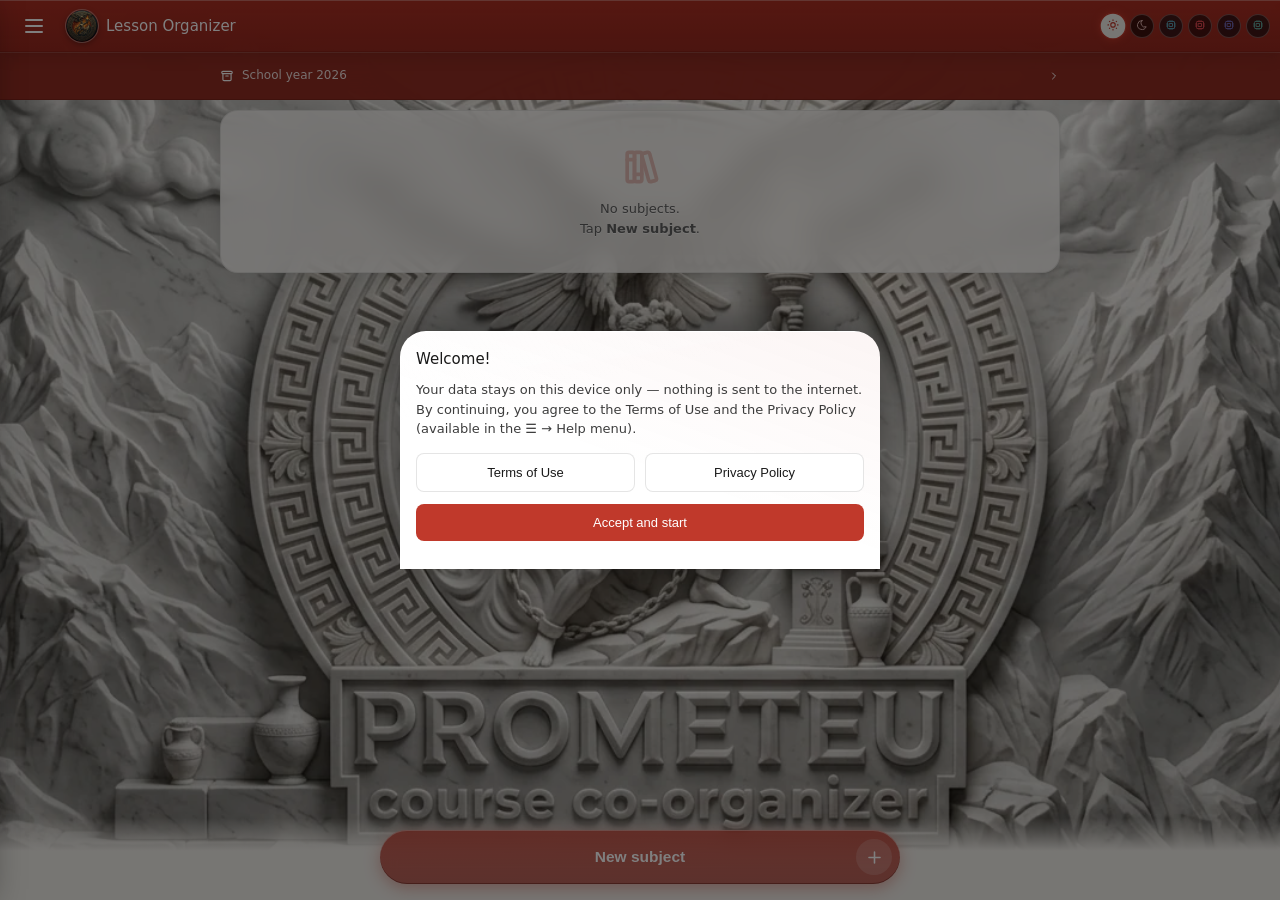
==== index.html @ 4757cccd "v3.14: ilustracoes do tutorial dentro do app (12 prints anotados, 4 idiomas)" ====
<!DOCTYPE html>
<html lang="pt-BR">
<head>
<meta charset="UTF-8">
<meta name="viewport" content="width=device-width, initial-scale=1.0, viewport-fit=cover, interactive-widget=resizes-content">
<meta http-equiv="Content-Security-Policy" content="default-src 'self'; script-src 'self' 'unsafe-inline' https://www.youtube.com; style-src 'self' 'unsafe-inline' https://fonts.googleapis.com; font-src https://fonts.gstatic.com; img-src 'self' data: blob: https://i.ytimg.com; media-src 'self' blob:; connect-src 'self' https://www.youtube.com; frame-src https://www.youtube.com https://www.youtube-nocookie.com; object-src 'none'; base-uri 'self'">
<title>Organizador de Aulas</title>
<link rel="manifest" href="manifest.json">
<meta name="theme-color" content="#050b13">
<meta name="mobile-web-app-capable" content="yes">
<meta name="apple-mobile-web-app-capable" content="yes">
<meta name="apple-mobile-web-app-status-bar-style" content="black-translucent">
<meta name="apple-mobile-web-app-title" content="Aulas">
<link rel="apple-touch-icon" href="icons/icon-192.png">
<link rel="icon" type="image/png" href="icons/favicon-64.png">
<link rel="preconnect" href="https://fonts.googleapis.com">
<link href="https://fonts.googleapis.com/css2?family=Orbitron:wght@600;700;900&family=Rajdhani:wght@500;600;700&family=Chakra+Petch:wght@600;700&family=IBM+Plex+Sans:wght@400;500;600&display=swap" rel="stylesheet">
<link rel="stylesheet" href="styles.css?v=33d9d2b7e8">
</head>
<body class="L">
<div id="root" class="L">
<div class="hud-frame" aria-hidden="true"><span class="tl"></span><span class="tr"></span><span class="bl"></span><span class="br"></span></div>

<!-- Filtro de ONDULAÇÃO do vidro (só no tema Prometeu). É o que faz o fundo
     ENTORTAR atrás do bloco, como acontece atrás de vidro de verdade: sem
     isso o bloco fica só embaçado, e embaçado sozinho parece plástico.
     O <svg> tem 0x0 — não ocupa espaço nenhum na tela, só empresta o filtro
     para o CSS (backdrop-filter:url(#lgWave)). É interno, não é recurso de
     rede: continua funcionando offline e não mexe na CSP. -->
<svg xmlns="http://www.w3.org/2000/svg" width="0" height="0" aria-hidden="true" focusable="false" style="position:absolute">
  <filter id="lgWave" x="-10%" y="-10%" width="120%" height="120%" color-interpolation-filters="sRGB">
    <feTurbulence type="fractalNoise" baseFrequency="0.006 0.011" numOctaves="1" seed="7" result="n"/>
    <feGaussianBlur in="n" stdDeviation="1.4" result="ns"/>
    <feDisplacementMap in="SourceGraphic" in2="ns" scale="14" xChannelSelector="R" yChannelSelector="G"/>
  </filter>
</svg>

<!-- Chapa de vidro do fundo: uma luz larga que atravessa a tela devagar, por
     BAIXO de tudo. Como os blocos são de vidro de verdade, quando ela passa
     por baixo eles acendem junto. Vem antes da poeira para a poeira ficar
     por cima dela. -->
<div id="glass-base" aria-hidden="true"></div>

<!-- Poeira luminosa subindo no fundo (só no tema Prometeu) — dá profundidade
     às telas sem custar nada: são 36 pontinhos animados só por CSS. -->
<div id="bg-particles" aria-hidden="true">
  <i style="left:3%;--pd:13s;--pl:-3s;--ps:2px"></i>
  <i style="left:7%;--pd:19s;--pl:-14s;--ps:3px"></i>
  <i style="left:11%;--pd:10s;--pl:-6s;--ps:2px"></i>
  <i style="left:15%;--pd:22s;--pl:-19s;--ps:4px"></i>
  <i style="left:19%;--pd:14s;--pl:-2s;--ps:2px"></i>
  <i style="left:23%;--pd:11s;--pl:-9s;--ps:3px"></i>
  <i style="left:27%;--pd:17s;--pl:-12s;--ps:2px"></i>
  <i style="left:31%;--pd:8s;--pl:-5s;--ps:3px"></i>
  <i style="left:35%;--pd:20s;--pl:-17s;--ps:2px"></i>
  <i style="left:39%;--pd:13s;--pl:-1s;--ps:4px"></i>
  <i style="left:43%;--pd:16s;--pl:-11s;--ps:2px"></i>
  <i style="left:47%;--pd:10s;--pl:-7s;--ps:3px"></i>
  <i style="left:51%;--pd:19s;--pl:-15s;--ps:2px"></i>
  <i style="left:55%;--pd:12s;--pl:-4s;--ps:3px"></i>
  <i style="left:59%;--pd:15s;--pl:-13s;--ps:2px"></i>
  <i style="left:63%;--pd:9s;--pl:-8s;--ps:2px"></i>
  <i style="left:67%;--pd:21s;--pl:-20s;--ps:3px"></i>
  <i style="left:71%;--pd:16s;--pl:-10s;--ps:2px"></i>
  <i style="left:75%;--pd:12s;--pl:-3s;--ps:3px"></i>
  <i style="left:79%;--pd:18s;--pl:-14s;--ps:2px"></i>
  <i style="left:83%;--pd:9s;--pl:-6s;--ps:4px"></i>
  <i style="left:87%;--pd:21s;--pl:-19s;--ps:2px"></i>
  <i style="left:91%;--pd:14s;--pl:-2s;--ps:3px"></i>
  <i style="left:95%;--pd:11s;--pl:-9s;--ps:2px"></i>
  <i style="left:5%;--pd:17s;--pl:-12s;--ps:2px"></i>
  <i style="left:13%;--pd:8s;--pl:-5s;--ps:3px"></i>
  <i style="left:21%;--pd:20s;--pl:-17s;--ps:2px"></i>
  <i style="left:29%;--pd:13s;--pl:-1s;--ps:3px"></i>
  <i style="left:37%;--pd:16s;--pl:-11s;--ps:2px"></i>
  <i style="left:45%;--pd:10s;--pl:-7s;--ps:2px"></i>
  <i style="left:53%;--pd:19s;--pl:-15s;--ps:3px"></i>
  <i style="left:61%;--pd:12s;--pl:-4s;--ps:2px"></i>
  <i style="left:69%;--pd:15s;--pl:-13s;--ps:3px"></i>
  <i style="left:77%;--pd:9s;--pl:-8s;--ps:2px"></i>
  <i style="left:85%;--pd:22s;--pl:-20s;--ps:3px"></i>
  <i style="left:93%;--pd:16s;--pl:-10s;--ps:2px"></i>
</div>

<!-- Faixa de "Desfazer exclusão": o JS a encaixa dentro do .hdr-fix da tela
     ativa. Some sozinha em 10 s — o que foi apagado continua guardado na
     lixeira do topo, então sumir o aviso não perde nada. -->
<div id="undo-bar" class="undo-bar" role="status" hidden></div>

<!-- faixa fixa "escolha o destino" da transferência de aulas; conteúdo vem de refreshTransfBar() -->
<div class="sel-bar transf-bar" id="transf-bar" hidden></div>

<!-- Janela da lixeira (últimas 10 exclusões da sessão) -->
<div class="modal-wrap" id="lixmodal" style="z-index:205" onclick="if(event.target===this)fecharLixeira()">
  <div class="modal-box">
    <div class="modal-title" id="lix-title">Lixeira — recuperar o que foi apagado</div>
    <div class="lix-sub" id="lix-sub"></div>
    <div class="lix-list" id="lix-list"></div>
    <button class="btn-sec" onclick="fecharLixeira()">Fechar</button>
  </div>
</div>

<div class="screen active" id="s-main">
  <!-- .hdr-fix = o cabeçalho inteiro grudado no topo (título + barras).
       A lista rola por baixo dele. A faixa "Desfazer" entra aqui por JS. -->
  <div class="hdr-fix">
    <div class="topbar">
      <button class="tbk" id="menuBtn" onclick="openMenu()" aria-label="Abrir menu"><i class="ti ti-menu-2" aria-hidden="true"></i></button>
      <!-- logo-medalhão (decorativa): troca sozinha por CSS conforme o tema -->
      <span class="app-logo" aria-hidden="true"></span>
      <span class="ttl">Organizador de Aulas</span>
      <button class="tbk undo-btn" onclick="desfazerAcao()" aria-label="Desfazer a última alteração" hidden><i class="ti ti-undo" aria-hidden="true"></i></button><button class="tbk lix-btn" onclick="abrirLixeira()" aria-label="Lixeira" hidden><i class="ti ti-trash" aria-hidden="true"></i><span class="lix-n"></span></button>
      <div class="theme-group" role="group" aria-label="Tema"></div>
    </div>
    <div class="proj-bar" onclick="openProjetos()" role="button" aria-label="Gerenciar projetos">
      <i class="ti ti-archive" style="font-size:14px" aria-hidden="true"></i>
      <div class="dbe-txt" id="proj-bar-lbl"></div>
      <i class="ti ti-chevron-down" style="font-size:12px;transform:rotate(-90deg)" aria-hidden="true"></i>
    </div>
  </div>
  <div class="content" id="list-discs"></div>
  <div class="fab-wrap"><div class="fab-row" id="fab-colar-mat-row" hidden><button class="fab fab-sec" id="fab-colar-mat" onclick="colarMateria()"><i class="ti ti-clipboard" aria-hidden="true"></i> <span id="fab-colar-mat-lbl">Colar matéria</span></button><button class="fab fab-sec fab-x" onclick="descartarCopia('materia')" aria-label="Apagar cópia em espera" title="Apagar cópia em espera"><i class="ti ti-x" aria-hidden="true"></i></button></div><button class="fab" onclick="openAddDisc()"><i class="ti ti-plus" aria-hidden="true"></i> Nova matéria</button></div>
</div>

<div class="screen" id="s-series">
  <div class="hdr-fix">
    <div class="topbar">
      <button class="tbk" onclick="goBack('s-main')" aria-label="Voltar"><i class="ti ti-arrow-left" aria-hidden="true"></i></button>
      <span class="ttl" id="mat-ttl"></span>
      <button class="tbk undo-btn" onclick="desfazerAcao()" aria-label="Desfazer a última alteração" hidden><i class="ti ti-undo" aria-hidden="true"></i></button><button class="tbk lix-btn" onclick="abrirLixeira()" aria-label="Lixeira" hidden><i class="ti ti-trash" aria-hidden="true"></i><span class="lix-n"></span></button>
      <div class="theme-group" role="group" aria-label="Tema"></div>
    </div>
    <nav class="crumbs" id="bc-series" aria-label="Trilha de navegação"></nav>
  </div>
  <div class="content" id="list-series"></div>
  <div class="fab-wrap"><div class="fab-row" id="fab-colar-row" hidden><button class="fab fab-sec" id="fab-colar" onclick="colarSerie()"><i class="ti ti-clipboard" aria-hidden="true"></i> <span id="fab-colar-lbl">Colar série</span></button><button class="fab fab-sec fab-x" onclick="descartarCopia('serie')" aria-label="Apagar cópia em espera" title="Apagar cópia em espera"><i class="ti ti-x" aria-hidden="true"></i></button></div><button class="fab" onclick="openAddSerie()"><i class="ti ti-plus" aria-hidden="true"></i> Nova série/ano</button></div>
</div>

<div class="screen" id="s-disc">
  <div class="hdr-fix">
    <div class="topbar">
      <button class="tbk" onclick="goBack('s-series')" aria-label="Voltar"><i class="ti ti-arrow-left" aria-hidden="true"></i></button>
      <span class="ttl" id="disc-ttl"></span>
      <button class="tbk undo-btn" onclick="desfazerAcao()" aria-label="Desfazer a última alteração" hidden><i class="ti ti-undo" aria-hidden="true"></i></button><button class="tbk lix-btn" onclick="abrirLixeira()" aria-label="Lixeira" hidden><i class="ti ti-trash" aria-hidden="true"></i><span class="lix-n"></span></button>
      <div class="theme-group" role="group" aria-label="Tema"></div>
      <button class="tbtn" onclick="editCurDisc()"><i class="ti ti-edit" aria-hidden="true"></i></button>
    </div>
    <nav class="crumbs" id="bc-disc" aria-label="Trilha de navegação"></nav>
    <div class="disc-bar-edit" onclick="editCurDisc()">
      <div class="dbe-txt" id="disc-cap-lbl"></div>
      <i class="ti ti-pencil" style="font-size:14px" aria-hidden="true"></i>
    </div>
  </div>
  <div class="content" id="list-aulas"></div>
  <!-- barra da transferência seletiva (pressão de 2 s numa aula); o conteúdo vem de refreshSelBar() -->
  <div class="sel-bar" id="sel-bar" hidden></div>
  <div class="fab-wrap"><div class="fab-row" id="fab-colar-aula-row" hidden><button class="fab fab-sec" id="fab-colar-aula" onclick="colarAula()"><i class="ti ti-clipboard" aria-hidden="true"></i> <span id="fab-colar-aula-lbl">Colar aula</span></button><button class="fab fab-sec fab-x" onclick="descartarCopia('aula')" aria-label="Apagar cópia em espera" title="Apagar cópia em espera"><i class="ti ti-x" aria-hidden="true"></i></button></div><button class="fab" onclick="openAddAula()"><i class="ti ti-plus" aria-hidden="true"></i> Nova aula</button></div>
</div>

<div class="screen" id="s-aula">
  <div class="hdr-fix">
    <div class="topbar">
      <button class="tbk" onclick="goBack('s-disc')" aria-label="Voltar"><i class="ti ti-arrow-left" aria-hidden="true"></i></button>
      <span class="ttl" id="aula-num-ttl"></span>
      <button class="tbk undo-btn" onclick="desfazerAcao()" aria-label="Desfazer a última alteração" hidden><i class="ti ti-undo" aria-hidden="true"></i></button><button class="tbk lix-btn" onclick="abrirLixeira()" aria-label="Lixeira" hidden><i class="ti ti-trash" aria-hidden="true"></i><span class="lix-n"></span></button>
      <div class="theme-group" role="group" aria-label="Tema"></div>
      <button class="tbtn" onclick="editCurAula()"><i class="ti ti-edit" aria-hidden="true"></i></button>
    </div>
    <nav class="crumbs" id="bc-aula" aria-label="Trilha de navegação"></nav>
    <div class="subbar">
      <div class="sb-title" id="aula-titulo-lbl" onclick="editCurAula()"></div>
      <div class="sb-sub" id="aula-info-lbl"></div>
    </div>
  </div>
  <!-- a grade de CP fica FORA do cabeçalho grudado: é alta e comeria a tela -->
  <div class="chips-sec">
    <div class="chips-lbl">Capítulos (CP) — acesos têm conteúdo</div>
    <div class="chips-grid" id="chips-cp"></div>
  </div>
  <div class="content" id="list-caps"></div>
  <div class="fab-wrap"><button class="fab" onclick="openAddCap()"><i class="ti ti-plus" aria-hidden="true"></i> Novo capítulo</button></div>
</div>

<div class="screen" id="s-vid">
  <div class="hdr-fix">
    <div class="topbar">
      <button class="tbk" onclick="goBack('s-aula')" aria-label="Voltar"><i class="ti ti-arrow-left" aria-hidden="true"></i></button>
      <span class="ttl" id="vid-form-ttl">Novo vídeo</span>
      <button class="tbk undo-btn" onclick="desfazerAcao()" aria-label="Desfazer a última alteração" hidden><i class="ti ti-undo" aria-hidden="true"></i></button><button class="tbk lix-btn" onclick="abrirLixeira()" aria-label="Lixeira" hidden><i class="ti ti-trash" aria-hidden="true"></i><span class="lix-n"></span></button>
      <div class="theme-group" role="group" aria-label="Tema"></div>
    </div>
    <nav class="crumbs" id="bc-vid" aria-label="Trilha de navegação"></nav>
  </div>
  <div class="form-wrap">
    <div class="fcard"><label class="flbl">Nome do vídeo</label><input class="finput" id="vf-nome" placeholder="Ex: A Primeira Revolução Industrial"/></div>
    <div class="fcard esc-1">
      <div class="link-dur-row">
        <div class="ld-link"><label class="flbl">Link do vídeo (YouTube)</label><input class="finput" id="vf-link" placeholder="https://youtube.com/watch?v=..." oninput="onVidLink()"/></div>
        <div class="ld-dur"><label class="flbl">Duração</label><input class="finput" id="vf-dur" placeholder="MM:SS" title="MM:SS ou H:MM:SS"/></div>
      </div>
      <div class="fhint" id="vf-hint"></div>
      <button class="add-mat" style="margin-top:8px" onclick="ytSearchForm()"><i class="ti ti-search" aria-hidden="true"></i> Buscar este vídeo no YouTube (pelo nome)</button>
    </div>
    <div class="spin-row" id="vf-spin" style="display:none"><div class="spinner"></div><span>Buscando título e duração no YouTube…</span></div>
    <div class="fdur" id="vf-dur-info"></div>
    <div class="mat-sec esc-2">
      <button class="tree-toggle" id="tt-resumo" onclick="toggleResumo()" aria-expanded="false" type="button">
        <i class="ti ti-chevron-down chev" aria-hidden="true"></i>
        <span id="resumo-count">Resumo do vídeo</span>
      </button>
      <div class="tree-wrap" id="tw-resumo"><div class="tree-inner"><div class="mat-inner">
        <label class="flbl pg-lbl"><span class="pg-count" id="vf-pg">0/9000 caracteres</span></label>
        <textarea class="finput" id="vf-resumo" maxlength="9000" placeholder="Escreva ou cole aqui o resumo da aula (limite ≈ 3 páginas)" oninput="updPg()"></textarea>
        <div class="fhint">Limite de ~3 páginas (9.000 caracteres). Exporte abaixo em Word ou PDF.</div>
        <div class="btn-row" style="margin-top:8px">
          <button class="btn-sec" onclick="expWord()"><i class="ti ti-file-text" aria-hidden="true"></i> Word (.doc)</button>
          <button class="btn-sec" onclick="expPDF()"><i class="ti ti-download" aria-hidden="true"></i> PDF</button>
        </div>
      </div></div></div>
    </div>
    <div class="mat-sec esc-3">
      <button class="tree-toggle" id="tt-mats" onclick="toggleMats()" aria-expanded="false" type="button">
        <i class="ti ti-chevron-down chev" aria-hidden="true"></i>
        <span id="mats-count">Material didático e documentos</span>
      </button>
      <div class="tree-wrap" id="tw-mats"><div class="tree-inner"><div class="mat-inner">
        <label class="flbl">Livros e links citados no vídeo</label>
        <div id="vf-mats"></div>
        <button class="add-mat" onclick="addMat()"><i class="ti ti-book" aria-hidden="true"></i> Adicionar material</button>
        <label class="flbl" style="margin-top:14px">Documentos anexados (PDF, imagem, Word ou áudio) · <span class="pg-count" id="arq-count">0/10</span></label>
        <div id="vf-arqs"></div>
        <button class="add-mat" onclick="pickArq()"><i class="ti ti-paperclip" aria-hidden="true"></i> Importar PDF, imagem, Word ou áudio</button>
        <button class="add-mat" style="margin-top:6px" onclick="pickFoto()"><i class="ti ti-camera" aria-hidden="true"></i> Tirar foto</button>
        <input type="file" id="vf-file" multiple accept="application/pdf,image/*,audio/*,.doc,.docx" style="display:none" onchange="onArqPick(this)"/>
        <input type="file" id="vf-foto" accept="image/*" capture="environment" style="display:none" onchange="onArqPick(this)"/>
      </div></div></div>
    </div>
    <div class="btn-row">
      <button class="btn-sec" onclick="goBack('s-aula')">Cancelar</button>
      <button class="btn-pri" onclick="salvarVid()">Salvar vídeo</button>
    </div>
  </div>
</div>

<div class="screen" id="s-proj">
  <div class="hdr-fix">
    <div class="topbar">
      <button class="tbk" onclick="goBack('s-main')" aria-label="Voltar"><i class="ti ti-arrow-left" aria-hidden="true"></i></button>
      <span class="ttl">Projetos — anos letivos</span>
      <button class="tbk undo-btn" onclick="desfazerAcao()" aria-label="Desfazer a última alteração" hidden><i class="ti ti-undo" aria-hidden="true"></i></button><button class="tbk lix-btn" onclick="abrirLixeira()" aria-label="Lixeira" hidden><i class="ti ti-trash" aria-hidden="true"></i><span class="lix-n"></span></button>
      <div class="theme-group" role="group" aria-label="Tema"></div>
    </div>
  </div>
  <div class="content" id="list-proj"></div>
  <div class="fab-wrap"><button class="fab" onclick="novoProjeto()"><i class="ti ti-plus" aria-hidden="true"></i> Criar novo projeto</button></div>
</div>

<div class="screen" id="s-tut">
  <div class="hdr-fix">
    <div class="topbar">
      <button class="tbk" onclick="goBack('s-main')" aria-label="Voltar"><i class="ti ti-arrow-left" aria-hidden="true"></i></button>
      <span class="ttl">Tutorial</span>
      <button class="tbk undo-btn" onclick="desfazerAcao()" aria-label="Desfazer a última alteração" hidden><i class="ti ti-undo" aria-hidden="true"></i></button><button class="tbk lix-btn" onclick="abrirLixeira()" aria-label="Lixeira" hidden><i class="ti ti-trash" aria-hidden="true"></i><span class="lix-n"></span></button>
      <div class="theme-group" role="group" aria-label="Tema"></div>
    </div>
  </div>
  <div class="content tut-body" id="tut-body"></div>
</div>

<div class="screen" id="s-ativar">
  <div class="hdr-fix">
    <div class="topbar">
      <button class="tbk" onclick="goBack('s-main')" aria-label="Voltar"><i class="ti ti-arrow-left" aria-hidden="true"></i></button>
      <span class="ttl">Ativação</span>
      <button class="tbk undo-btn" onclick="desfazerAcao()" aria-label="Desfazer a última alteração" hidden><i class="ti ti-undo" aria-hidden="true"></i></button><button class="tbk lix-btn" onclick="abrirLixeira()" aria-label="Lixeira" hidden><i class="ti ti-trash" aria-hidden="true"></i><span class="lix-n"></span></button>
      <div class="theme-group" role="group" aria-label="Tema"></div>
    </div>
  </div>
  <div class="content" id="at-body"></div>
</div>

<div class="drawer-ov" id="drawer-ov" onclick="closeMenu()"></div>
<nav class="drawer" id="drawer" aria-label="Menu principal">
  <div class="dw-head">
    <span class="app-logo" aria-hidden="true"></span>
    <div><b>Organizador de Aulas</b><span id="dw-ver">Prometeu</span></div>
    <button class="tbk dw-x" onclick="closeMenu()" aria-label="Fechar menu"><i class="ti ti-x" aria-hidden="true"></i></button>
  </div>
  <button class="dw-proj" onclick="openProjetos()">
    <i class="ti ti-archive" aria-hidden="true"></i>
    <div><span class="dw-plbl">Projeto em uso</span><b id="dw-proj"></b></div>
    <i class="ti ti-chevron-down" style="transform:rotate(-90deg);font-size:13px" aria-hidden="true"></i>
  </button>
  <button class="dw-item" onclick="openProjetos()"><i class="ti ti-folder" aria-hidden="true"></i> Gerenciar projetos</button>
  <div id="dw-projlist"></div>
  <button class="dw-item dw-buy" onclick="openAtivar()"><i class="ti ti-key" aria-hidden="true"></i> Ativar / Comprar</button>
  <div class="dw-sec">Arquivo</div>
  <button class="dw-item" onclick="novoProjeto()"><i class="ti ti-plus" aria-hidden="true"></i> Criar novo projeto</button>
  <button class="dw-item" onclick="exportBackup()"><i class="ti ti-download" aria-hidden="true"></i> Exportar backup (.json)</button>
  <button class="dw-item" onclick="importBackupPick()"><i class="ti ti-upload" aria-hidden="true"></i> Importar backup (.json)</button>
  <div class="dw-sec">Tamanho do texto</div>
  <div class="dw-zoom">
    <button class="dz-btn" onclick="mudarFonte(-1)" aria-label="Diminuir letras">A−</button>
    <span class="dz-val" id="dz-val">100%</span>
    <button class="dz-btn" onclick="mudarFonte(1)" aria-label="Aumentar letras">A+</button>
  </div>
  <div class="dw-sec">Ajuda</div>
  <button class="dw-item" onclick="openTutorial()"><i class="ti ti-help" aria-hidden="true"></i> Tutorial</button>
  <button class="dw-item" onclick="demoStart()"><i class="ti ti-player-play" aria-hidden="true"></i> Modo demonstração</button>
  <button class="dw-item" onclick="enviarFeedback()"><i class="ti ti-mail" aria-hidden="true"></i> Enviar críticas ou sugestões</button>
  <button class="dw-item" onclick="openIdioma()"><i class="ti ti-language" aria-hidden="true"></i> Idioma</button>
  <button class="dw-item" onclick="openLegal('priv')"><i class="ti ti-shield" aria-hidden="true"></i> Privacidade</button>
  <button class="dw-item" onclick="openLegal('termos')"><i class="ti ti-file-text" aria-hidden="true"></i> Termos de uso</button>
  <button class="dw-item" id="dw-install" onclick="instalarApp()"><i class="ti ti-download" aria-hidden="true"></i> Instalar aplicativo</button>
  <button class="dw-item" onclick="showAtualizacao()"><i class="ti ti-refresh" aria-hidden="true"></i> Atualização</button>
  <button class="dw-item" onclick="showVersao()"><i class="ti ti-info-circle" aria-hidden="true"></i> Versão</button>
  <input type="file" id="bk-file" accept="application/json,.json" style="display:none" onchange="importBackup(this)"/>
</nav>

<div class="modal-wrap" id="imodal" style="z-index:210" onclick="if(event.target===this)closeInfo()">
  <div class="modal-box">
    <div class="modal-title" id="im-title"></div>
    <div class="im-body" id="im-body"></div>
    <button class="btn-sec" onclick="closeInfo()">Fechar</button>
  </div>
</div>

<div class="modal-wrap" id="modal" onclick="modalOverlayClick(event)">
  <div class="modal-box">
    <div class="modal-title" id="modal-title"></div>
    <div id="modal-fields"></div>
    <div class="btn-row"><button class="btn-sec" onclick="closeModal()">Cancelar</button><button class="btn-pri" id="modal-ok">Salvar</button></div>
  </div>
</div>

<div class="modal-wrap" id="rmodal" onclick="if(event.target===this)closeRModal()">
  <div class="modal-box">
    <div class="modal-title" id="rmodal-title"></div>
    <div class="fhint" id="rmodal-sub"></div>
    <button class="btn-pri" onclick="relWord()"><i class="ti ti-file-text" aria-hidden="true"></i> Baixar Word (.doc)</button>
    <button class="btn-pri" onclick="relPDF()"><i class="ti ti-download" aria-hidden="true"></i> Gerar PDF (imprimir / salvar)</button>
    <button class="btn-sec" onclick="closeRModal()">Cancelar</button>
  </div>
</div>

<div class="modal-wrap" id="cmodal">
  <div class="modal-box">
    <div class="modal-title">Bem-vindo!</div>
    <div class="im-body">
      <div>Seus dados ficam somente neste aparelho — nada é enviado para a internet. Ao continuar, você concorda com os Termos de Uso e a Política de Privacidade (disponíveis no menu ☰ → Ajuda).</div>
      <div class="btn-row" style="margin-top:4px">
        <button class="btn-sec" onclick="openLegal('termos')">Termos de Uso</button>
        <button class="btn-sec" onclick="openLegal('priv')">Política de Privacidade</button>
      </div>
    </div>
    <button class="btn-pri" onclick="aceitarConsent()">Aceitar e começar</button>
  </div>
</div>

<div class="modal-wrap" id="tmodal">
  <div class="modal-box">
    <div class="modal-title">Tutorial rápido?</div>
    <div class="im-body">
      <div>Quer ver uma demonstração rápida de como o app funciona? O app navega sozinho mostrando cada função.</div>
      <div class="fhint">Você pode revê-la quando quiser em ☰ → Modo demonstração.</div>
    </div>
    <div class="btn-row">
      <button class="btn-sec" onclick="recusarTutorial()">Agora não</button>
      <button class="btn-pri" onclick="aceitarTutorial()">Ver tutorial</button>
    </div>
  </div>
</div>

<div id="toast-zone" aria-live="polite"></div>

</div>
<script src="i18n.js?v=33d9d2b7e8"></script>
<script src="app.js?v=33d9d2b7e8"></script>
</body>
</html>
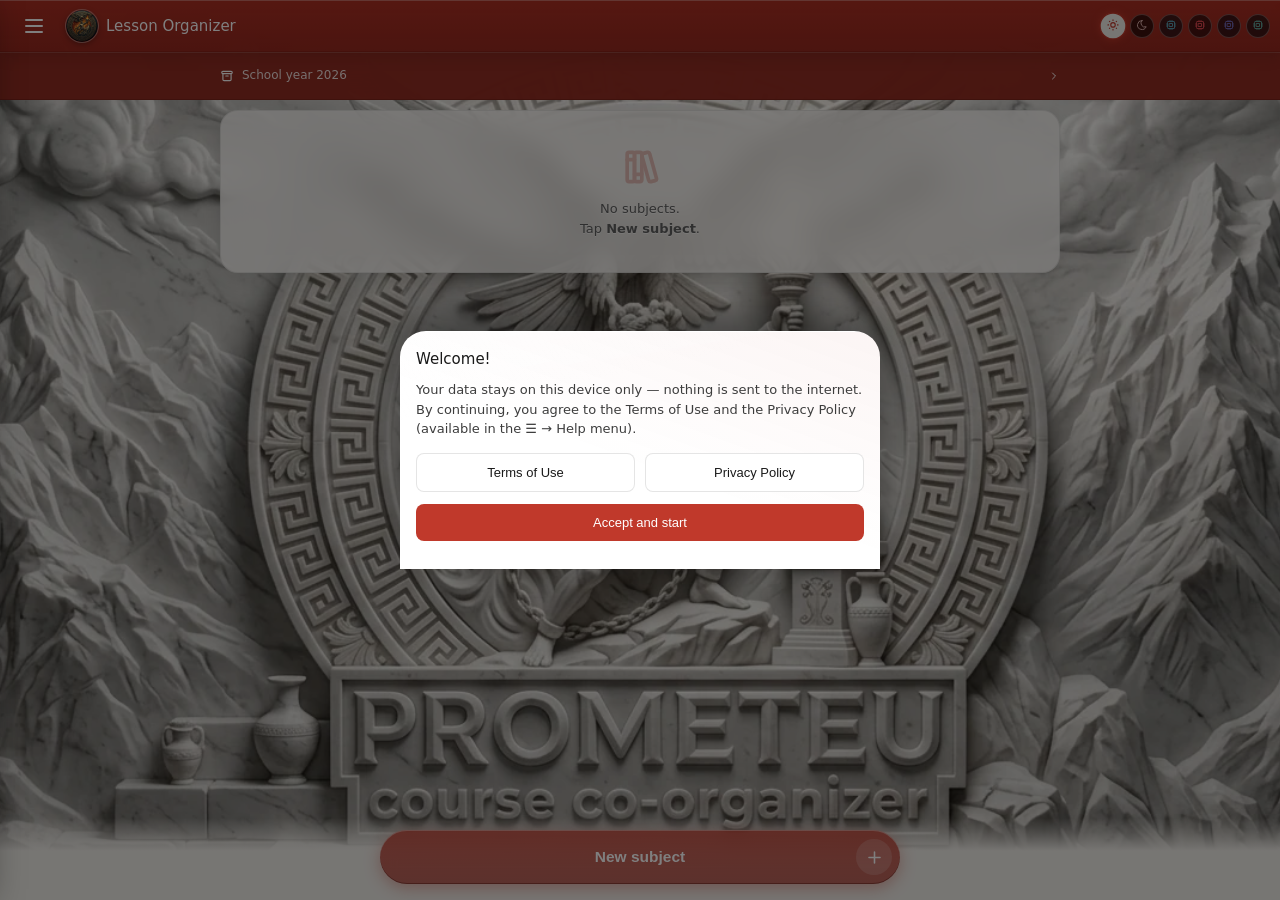
==== commit f87cf372: "v3.15: tela Ativar legivel (painel de vidro na secao) + as 2 telas do Mercado Pago recolhidas atras " ====
--- a/index.html
+++ b/index.html
@@ -15,7 +15,7 @@
 <link rel="icon" type="image/png" href="icons/favicon-64.png">
 <link rel="preconnect" href="https://fonts.googleapis.com">
 <link href="https://fonts.googleapis.com/css2?family=Orbitron:wght@600;700;900&family=Rajdhani:wght@500;600;700&family=Chakra+Petch:wght@600;700&family=IBM+Plex+Sans:wght@400;500;600&display=swap" rel="stylesheet">
-<link rel="stylesheet" href="styles.css?v=33d9d2b7e8">
+<link rel="stylesheet" href="styles.css?v=7ecb4428dc">
 </head>
 <body class="L">
 <div id="root" class="L">
@@ -374,7 +374,7 @@
 <div id="toast-zone" aria-live="polite"></div>
 
 </div>
-<script src="i18n.js?v=33d9d2b7e8"></script>
-<script src="app.js?v=33d9d2b7e8"></script>
+<script src="i18n.js?v=7ecb4428dc"></script>
+<script src="app.js?v=7ecb4428dc"></script>
 </body>
 </html>
--- a/styles.css
+++ b/styles.css
@@ -714,8 +714,19 @@
 .at-card i{flex-shrink:0;font-size:22px;color:var(--acc);margin-top:2px}
 .at-card.ok i{color:#2e9e5b}
 .at-card.fim i{color:var(--acc)}
+/* Aviso "não pague juros": a tela do Mercado Pago pode vir com a Linha de
+   Crédito pré-marcada. Cor de alerta é semântica (como o verde do .ok e o
+   vermelho do .at-msg.erro), por isso não sai de --acc: precisa gritar igual
+   nos 5 temas. O site já traz o mesmo aviso; aqui é para quem baixou o app. */
+.at-card.juros i{color:#e0a13a}
+.at-card.juros{border-color:rgba(224,161,58,.55)}
 .at-card b{font-size:14px}
-.at-sec h3{font-size:14px;margin:6px 0 10px;color:var(--acc)}
+/* A seção do formulário ganha o MESMO painel de vidro dos cartões (a lista de
+   seletores lá embaixo). Sem ele, o título, os rótulos e as dicas ficavam
+   soltos direto em cima do mármore do fundo e sumiam — era isso que ele via
+   como "letras apagadas" no tema claro, não o tamanho da fonte. */
+.at-sec{padding:14px;margin-bottom:16px}
+.at-sec h3{font-size:calc(15px*var(--fscale));margin:2px 0 10px;color:var(--acc)}
 .at-steps{margin:0 0 16px;padding-left:20px}
 .at-steps li{margin-bottom:6px;font-size:13px;line-height:1.4}
 .at-copy{display:flex;gap:8px;align-items:stretch;margin-bottom:6px}
@@ -724,6 +735,67 @@
 .at-copy .btn-sec{flex:0 0 auto;width:auto;padding:9px 14px}
 .at-msg{font-size:12.5px;margin:8px 0;min-height:16px}
 .at-msg.erro{color:#d9534f}
+
+/* Letra maior e mais clara SÓ na tela Ativar/Comprar (pedido dele: estava
+   "pequena e apagada"). Escopo em .at-sec / .at-card para não mexer nas dicas
+   do resto do app. Especificidade 0,2,0 — ganha do `.fhint` solto, que já é
+   redeclarado mais abaixo na folha do vidro. */
+.at-sec .flbl{font-size:calc(13px*var(--fscale));color:var(--txt2)}
+.at-sec .fhint,.at-card .fhint{font-size:calc(13px*var(--fscale));color:var(--txt2);line-height:1.5}
+.at-card.juros .fhint{color:var(--txt)}
+.at-card.juros b{font-size:15px}
+.at-alt{font-size:13px;color:var(--txt2)}
+
+/* Botão que abre/fecha as duas telas de exemplo do Mercado Pago */
+.mpx-btn{margin-top:10px;background:transparent;border:1px solid rgba(224,161,58,.6);color:#e0a13a;
+  border-radius:9px;padding:8px 12px;font-size:calc(13px*var(--fscale));font-weight:600;cursor:pointer;
+  display:inline-flex;align-items:center;gap:7px;font-family:inherit}
+.mpx-btn i,.mpx-btn svg{width:17px;height:17px;font-size:17px;color:#e0a13a;margin:0;flex-shrink:0}
+.mpx-wrap{display:grid;grid-template-rows:0fr;overflow:hidden}
+.mpx-wrap.open{grid-template-rows:1fr}
+.mpx-wrap>.mpx-in{min-height:0}
+@media (prefers-reduced-motion:no-preference){.mpx-wrap{transition:grid-template-rows .28s ease}}
+.mpx-col{border:1px solid var(--brd);border-radius:12px;padding:12px;background:var(--card);margin-top:12px}
+.mpx-col.bad{border-color:#e0435a}
+.mpx-col.good{border-color:#0f9d63}
+.mpx-tag{display:flex;align-items:center;gap:8px;font-weight:700;font-size:calc(13px*var(--fscale));margin-bottom:9px}
+.mpx-tag.bad{color:#ff6b81}
+.mpx-tag.good{color:#3ec98a}
+.mpx-tag .ball{width:24px;height:24px;border-radius:50%;display:inline-flex;align-items:center;
+  justify-content:center;color:#fff;font-size:14px;flex-shrink:0}
+.mpx-tag.bad .ball{background:#e0435a}
+.mpx-tag.good .ball{background:#0f9d63}
+/* Daqui para baixo é a REPRODUÇÃO da tela do Mercado Pago: fundo branco e
+   cores fixas de propósito, em todos os temas — é uma "foto" da tela dele,
+   não interface nossa. Por isso não usa as variáveis de tema. */
+.mpx{background:#fff;border-radius:10px;overflow:hidden;border:1px solid #e2e2e2;color:#1a1a2a;
+  font-family:'Segoe UI',system-ui,Arial,sans-serif}
+.mpx-top{padding:9px 12px;border-bottom:1px solid #eee;font-size:11px;color:#888}
+.mpx-body{padding:12px}
+.mpx-row{display:flex;justify-content:space-between;font-size:13px;padding:4px 0;color:#555}
+.mpx-row.total{border-top:1px solid #eee;margin-top:6px;padding-top:8px;font-weight:800;color:#111;font-size:15px}
+.mpx-row .iof{color:#c62828}
+.mpx-opt{border:1px solid #e2e2e2;border-radius:9px;padding:9px 11px;margin-top:8px;display:flex;
+  align-items:center;gap:9px;font-size:13px}
+.mpx-opt.sel{border-color:#2d7ff9;box-shadow:0 0 0 2px rgba(45,127,249,.2)}
+.mpx-opt.sel-bad{border-color:#e0435a;box-shadow:0 0 0 2px rgba(224,67,90,.2)}
+.mpx-opt .cet{font-size:10px;color:#e0435a}
+.mpx-opt .radio{width:15px;height:15px;border-radius:50%;border:2px solid #2d7ff9;flex:0 0 15px;position:relative}
+.mpx-opt .radio::after{content:"";position:absolute;inset:2.5px;border-radius:50%;background:#2d7ff9}
+.mpx-opt.sel-bad .radio{border-color:#e0435a}
+.mpx-opt.sel-bad .radio::after{background:#e0435a}
+.mpx-opt.off .radio{border-color:#bbb}
+.mpx-opt.off .radio::after{background:none}
+.mpx-credito{margin-top:9px;border-radius:9px;padding:11px;background:linear-gradient(120deg,#22b7c9,#1786c9);
+  color:#fff;font-size:12px}
+.mpx-credito .lc{display:inline-block;background:#fff;color:#0a6;border-radius:20px;padding:2px 9px;
+  font-size:10px;font-weight:700;margin-top:6px}
+.mpx-pay{margin-top:11px;background:#5b3df5;color:#fff;text-align:center;border-radius:9px;padding:10px;
+  font-weight:700;font-size:13px}
+.mpx-pay.ok{background:#0f9d63}
+.mpx-pill{display:inline-block;font-size:11px;font-weight:700;padding:2px 9px;border-radius:20px;
+  background:#e6f4ea;color:#0a7a3d}
+.mpx-cap{font-size:calc(13px*var(--fscale));color:var(--txt);margin-top:9px;line-height:1.45}
 
 /* =====================================================================
    VIDRO 3D — a superfície comum a TODOS os módulos
@@ -785,7 +857,7 @@
 .esc-4{margin-left:calc(var(--esc) * 4)}
 
 /* --- o painel de vidro --- */
-.card,.cap-card,.mat-sec,.tut-sec,.at-card,.arq-row,.dw-proj,.fcard{
+.card,.cap-card,.mat-sec,.tut-sec,.at-card,.at-sec,.arq-row,.dw-proj,.fcard{
   position:relative;
   border-radius:var(--g3-radius);
   border:var(--g3-bw) solid rgba(var(--g3-bc),var(--g3-ba));
@@ -1720,14 +1792,14 @@
 
 /* --- demais superficies (secoes, formularios, anexos) na mesma linguagem,
    senao ficam como papel opaco colado por cima do marmore --- */
-.L .mat-sec,.L .tut-sec,.L .at-card,.L .fcard,.L .arq-row{
+.L .mat-sec,.L .tut-sec,.L .at-card,.L .at-sec,.L .fcard,.L .arq-row{
   border-color:rgba(255,255,255,.85);
   background:rgba(255,255,255,.55);
   box-shadow:0 10px 22px rgba(60,40,35,.14),inset 0 1px 0 rgba(255,255,255,.90);
   backdrop-filter:blur(5px) saturate(115%);
   -webkit-backdrop-filter:blur(5px) saturate(115%);
 }
-.D .mat-sec,.D .tut-sec,.D .at-card,.D .fcard,.D .arq-row{
+.D .mat-sec,.D .tut-sec,.D .at-card,.D .at-sec,.D .fcard,.D .arq-row{
   border-color:rgba(var(--vgl),.16);
   background:rgba(12,12,16,.45);
   box-shadow:0 10px 22px rgba(0,0,0,.50),inset 0 1px 0 rgba(var(--vgl),.20);
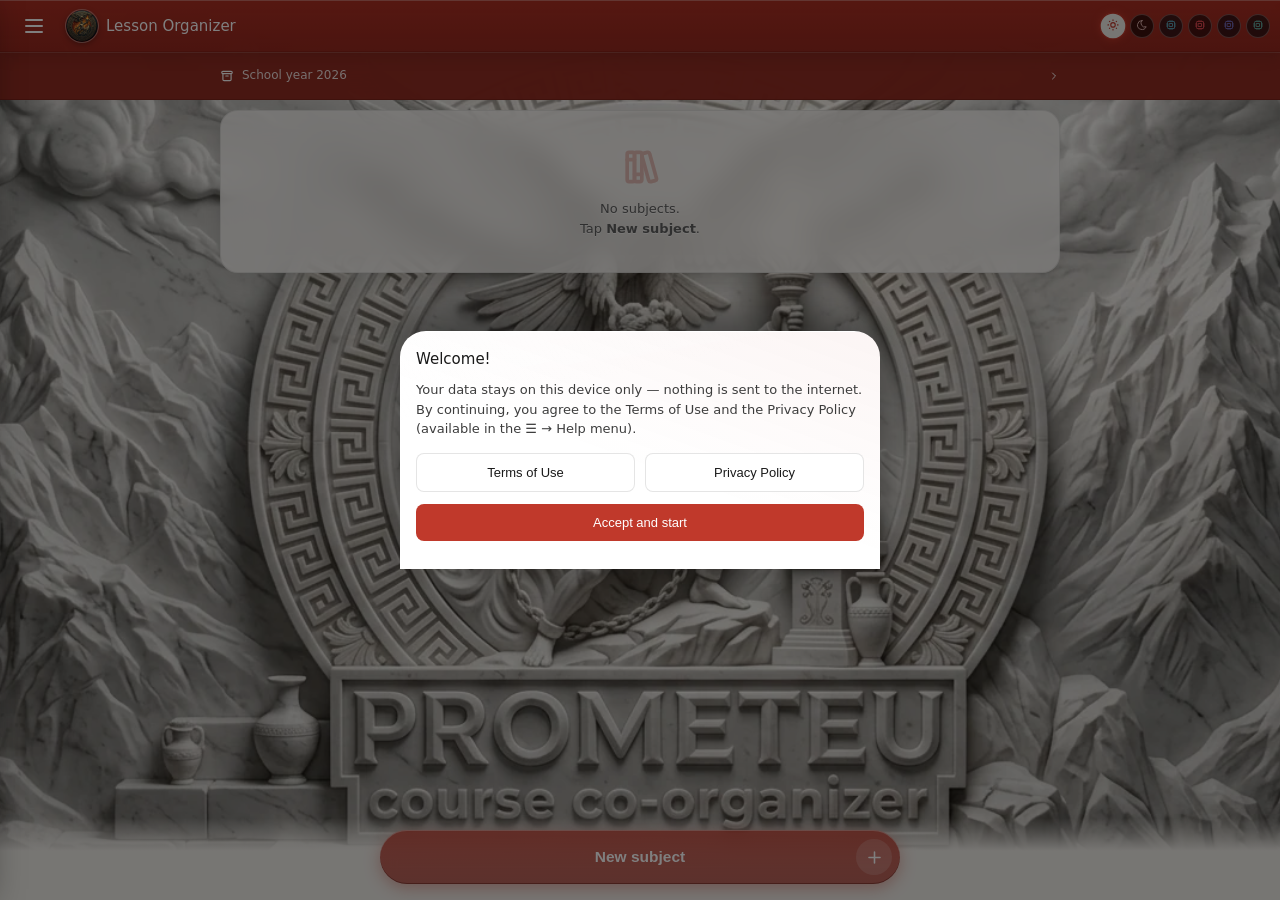
==== commit d9e8b6d2: "v3.16 - letra maior e mais grossa na tela Ativar/Comprar" ====
--- a/index.html
+++ b/index.html
@@ -15,7 +15,7 @@
 <link rel="icon" type="image/png" href="icons/favicon-64.png">
 <link rel="preconnect" href="https://fonts.googleapis.com">
 <link href="https://fonts.googleapis.com/css2?family=Orbitron:wght@600;700;900&family=Rajdhani:wght@500;600;700&family=Chakra+Petch:wght@600;700&family=IBM+Plex+Sans:wght@400;500;600&display=swap" rel="stylesheet">
-<link rel="stylesheet" href="styles.css?v=7ecb4428dc">
+<link rel="stylesheet" href="styles.css?v=cc3a77dfde">
 </head>
 <body class="L">
 <div id="root" class="L">
@@ -374,7 +374,7 @@
 <div id="toast-zone" aria-live="polite"></div>
 
 </div>
-<script src="i18n.js?v=7ecb4428dc"></script>
-<script src="app.js?v=7ecb4428dc"></script>
+<script src="i18n.js?v=cc3a77dfde"></script>
+<script src="app.js?v=cc3a77dfde"></script>
 </body>
 </html>
--- a/styles.css
+++ b/styles.css
@@ -377,7 +377,9 @@
 .mat-x:hover{color:#e53935;background:rgba(229,57,53,0.1)}
 .mat-row .mat-s:hover{color:var(--acc);background:var(--chip)}
 .at-pay{display:flex;align-items:center;justify-content:center;gap:8px;text-decoration:none;margin-bottom:4px}
-.at-alt{font-size:12px;color:var(--txt3);margin:10px 0 2px;font-weight:600}
+/* regra única do .at-alt ("ou, se você já tem um código") — havia uma segunda
+   cópia lá embaixo, na tela Ativar, e a de baixo vencia calada. Consolidada. */
+.at-alt{font-size:calc(15px*var(--fscale));color:var(--txt);margin:10px 0 2px;font-weight:700}
 .add-mat{display:flex;align-items:center;justify-content:center;gap:7px;font-size:12px;font-weight:600;color:var(--acc);background:var(--card2);border:0.5px solid var(--brd);border-radius:8px;padding:9px 12px;cursor:pointer;width:100%}
 .add-mat:hover{background:var(--chip)}
 .vid-badges{display:inline-flex;gap:7px;margin-left:8px;color:var(--acc);font-size:10.5px;align-items:center}
@@ -720,31 +722,33 @@
    nos 5 temas. O site já traz o mesmo aviso; aqui é para quem baixou o app. */
 .at-card.juros i{color:#e0a13a}
 .at-card.juros{border-color:rgba(224,161,58,.55)}
-.at-card b{font-size:14px}
+.at-card b{font-size:calc(16px*var(--fscale))}
 /* A seção do formulário ganha o MESMO painel de vidro dos cartões (a lista de
    seletores lá embaixo). Sem ele, o título, os rótulos e as dicas ficavam
    soltos direto em cima do mármore do fundo e sumiam — era isso que ele via
    como "letras apagadas" no tema claro, não o tamanho da fonte. */
 .at-sec{padding:14px;margin-bottom:16px}
-.at-sec h3{font-size:calc(15px*var(--fscale));margin:2px 0 10px;color:var(--acc)}
+.at-sec h3{font-size:calc(18px*var(--fscale));font-weight:700;margin:2px 0 10px;color:var(--acc)}
 .at-steps{margin:0 0 16px;padding-left:20px}
-.at-steps li{margin-bottom:6px;font-size:13px;line-height:1.4}
+.at-steps li{margin-bottom:6px;font-size:calc(15px*var(--fscale));line-height:1.45}
 .at-copy{display:flex;gap:8px;align-items:stretch;margin-bottom:6px}
-.at-copy code{flex:1;background:var(--inp);border:0.5px solid var(--inpb);border-radius:8px;padding:9px 11px;font-size:12.5px;color:var(--txt);word-break:break-all;font-family:ui-monospace,monospace;display:flex;align-items:center}
+.at-copy code{flex:1;background:var(--inp);border:0.5px solid var(--inpb);border-radius:8px;padding:9px 11px;font-size:calc(13.5px*var(--fscale));font-weight:600;color:var(--txt);word-break:break-all;font-family:ui-monospace,monospace;display:flex;align-items:center}
 .at-copy code.small{font-size:10.5px;line-height:1.35}
 .at-copy .btn-sec{flex:0 0 auto;width:auto;padding:9px 14px}
-.at-msg{font-size:12.5px;margin:8px 0;min-height:16px}
+.at-msg{font-size:calc(14px*var(--fscale));font-weight:600;margin:8px 0;min-height:16px}
 .at-msg.erro{color:#d9534f}
 
-/* Letra maior e mais clara SÓ na tela Ativar/Comprar (pedido dele: estava
-   "pequena e apagada"). Escopo em .at-sec / .at-card para não mexer nas dicas
-   do resto do app. Especificidade 0,2,0 — ganha do `.fhint` solto, que já é
-   redeclarado mais abaixo na folha do vidro. */
-.at-sec .flbl{font-size:calc(13px*var(--fscale));color:var(--txt2)}
-.at-sec .fhint,.at-card .fhint{font-size:calc(13px*var(--fscale));color:var(--txt2);line-height:1.5}
-.at-card.juros .fhint{color:var(--txt)}
-.at-card.juros b{font-size:15px}
-.at-alt{font-size:13px;color:var(--txt2)}
+/* Letra MAIOR, MAIS GROSSA e de cor cheia SÓ na tela Ativar/Comprar (2ª volta
+   do pedido dele: mesmo com o painel de vidro atrás, "ainda não está legível
+   o suficiente"). Aqui todo texto usa --txt (a cor cheia) e peso 500/700 —
+   nada de --txt2/--txt3, que são cinzas de apoio e foi o que ele leu como
+   "apagado". Escopo em .at-sec / .at-card para não engordar as dicas do resto
+   do app. Especificidade 0,2,0 — ganha do `.fhint` solto, redeclarado mais
+   abaixo na folha do vidro. */
+.at-sec .flbl{font-size:calc(15px*var(--fscale));font-weight:700;color:var(--txt)}
+.at-sec .finput{font-size:calc(15px*var(--fscale))}
+.at-sec .fhint,.at-card .fhint{font-size:calc(15px*var(--fscale));font-weight:500;color:var(--txt);line-height:1.5}
+.at-card.juros b{font-size:calc(17px*var(--fscale))}
 
 /* Botão que abre/fecha as duas telas de exemplo do Mercado Pago */
 .mpx-btn{margin-top:10px;background:transparent;border:1px solid rgba(224,161,58,.6);color:#e0a13a;
@@ -758,7 +762,7 @@
 .mpx-col{border:1px solid var(--brd);border-radius:12px;padding:12px;background:var(--card);margin-top:12px}
 .mpx-col.bad{border-color:#e0435a}
 .mpx-col.good{border-color:#0f9d63}
-.mpx-tag{display:flex;align-items:center;gap:8px;font-weight:700;font-size:calc(13px*var(--fscale));margin-bottom:9px}
+.mpx-tag{display:flex;align-items:center;gap:8px;font-weight:800;font-size:calc(15px*var(--fscale));margin-bottom:9px}
 .mpx-tag.bad{color:#ff6b81}
 .mpx-tag.good{color:#3ec98a}
 .mpx-tag .ball{width:24px;height:24px;border-radius:50%;display:inline-flex;align-items:center;
@@ -795,7 +799,7 @@
 .mpx-pay.ok{background:#0f9d63}
 .mpx-pill{display:inline-block;font-size:11px;font-weight:700;padding:2px 9px;border-radius:20px;
   background:#e6f4ea;color:#0a7a3d}
-.mpx-cap{font-size:calc(13px*var(--fscale));color:var(--txt);margin-top:9px;line-height:1.45}
+.mpx-cap{font-size:calc(15px*var(--fscale));font-weight:500;color:var(--txt);margin-top:9px;line-height:1.45}
 
 /* =====================================================================
    VIDRO 3D — a superfície comum a TODOS os módulos
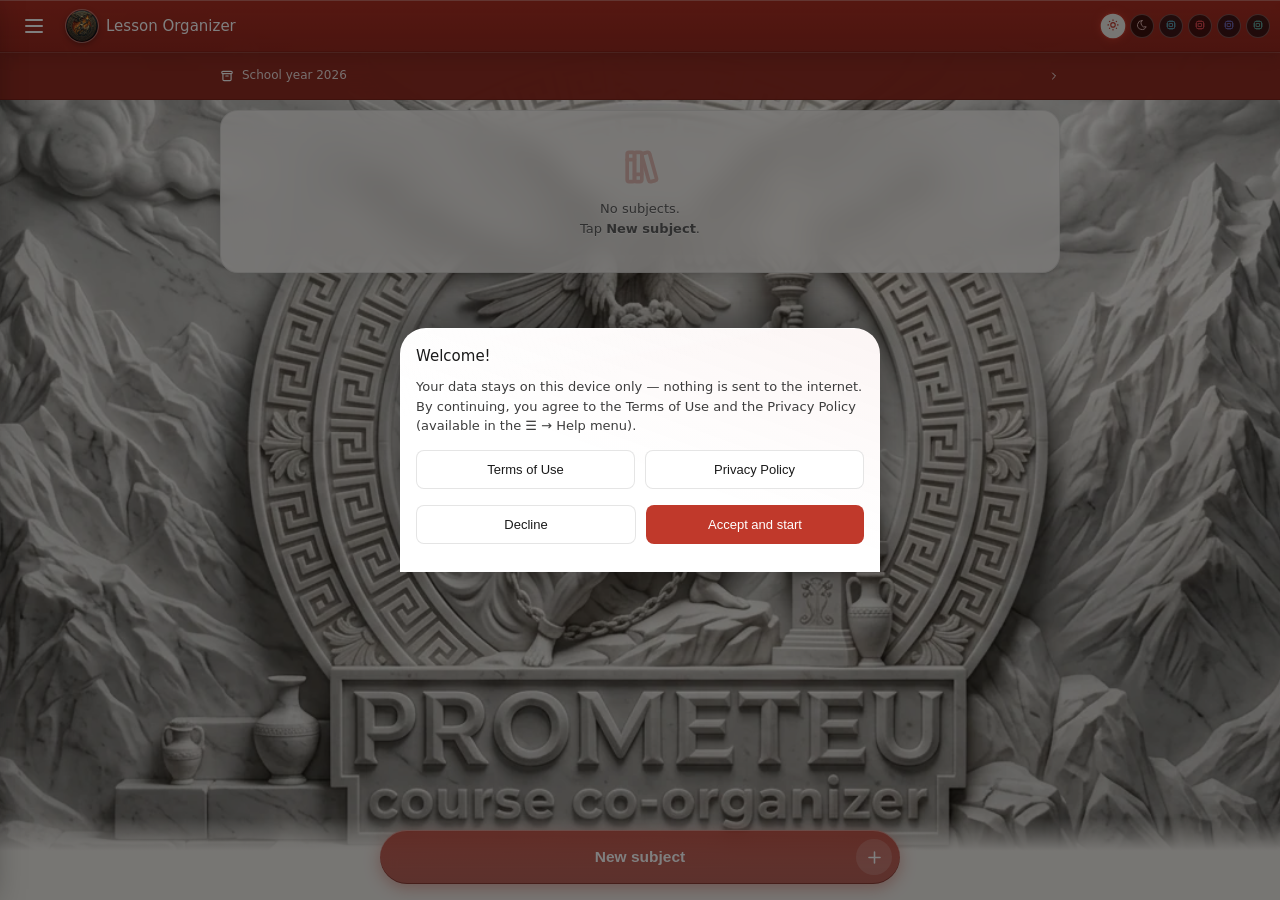
==== commit 2dad0380: "Aviso de privacidade com botao Recusar (exigencia 7.5 da AppGallery) - Botao "Recusar" ao lado de "A" ====
--- a/index.html
+++ b/index.html
@@ -15,7 +15,7 @@
 <link rel="icon" type="image/png" href="icons/favicon-64.png">
 <link rel="preconnect" href="https://fonts.googleapis.com">
 <link href="https://fonts.googleapis.com/css2?family=Orbitron:wght@600;700;900&family=Rajdhani:wght@500;600;700&family=Chakra+Petch:wght@600;700&family=IBM+Plex+Sans:wght@400;500;600&display=swap" rel="stylesheet">
-<link rel="stylesheet" href="styles.css?v=cc3a77dfde">
+<link rel="stylesheet" href="styles.css?v=3dfb007ff9">
 </head>
 <body class="L">
 <div id="root" class="L">
@@ -353,7 +353,24 @@
         <button class="btn-sec" onclick="openLegal('priv')">Política de Privacidade</button>
       </div>
     </div>
-    <button class="btn-pri" onclick="aceitarConsent()">Aceitar e começar</button>
+    <div class="btn-row">
+      <button class="btn-sec" onclick="recusarConsent()">Recusar</button>
+      <button class="btn-pri" onclick="aceitarConsent()">Aceitar e começar</button>
+    </div>
+  </div>
+</div>
+
+<div class="modal-wrap" id="nmodal">
+  <div class="modal-box">
+    <div class="modal-title">Sem o aceite não dá para continuar</div>
+    <div class="im-body">
+      <div>Você recusou os Termos de Uso e a Política de Privacidade. Sem essa concordância o app não pode ser usado. Nada foi gravado neste aparelho.</div>
+      <div class="fhint" id="nmodal-dica">Se quiser reler antes de decidir, use “Voltar e ler de novo”.</div>
+    </div>
+    <div class="btn-row">
+      <button class="btn-sec" onclick="voltarConsent()">Voltar e ler de novo</button>
+      <button class="btn-pri" onclick="sairConsent()">Sair do app</button>
+    </div>
   </div>
 </div>
 
@@ -374,7 +391,7 @@
 <div id="toast-zone" aria-live="polite"></div>
 
 </div>
-<script src="i18n.js?v=cc3a77dfde"></script>
-<script src="app.js?v=cc3a77dfde"></script>
+<script src="i18n.js?v=3dfb007ff9"></script>
+<script src="app.js?v=3dfb007ff9"></script>
 </body>
 </html>
--- a/styles.css
+++ b/styles.css
@@ -1,6 +1,17 @@
+/* ⚠️ CONSERTO DO TIL — nao apagar.
+   A fonte Orbitron (titulos do tema Prometeu) TEM os glifos "ã" e "õ", mas os
+   desenha com acento GRAVE: sai "nào" no lugar de "não". Como o glifo existe,
+   o navegador nao recorre a fonte de reserva nenhuma e o erro passa CALADO.
+   Medido em 22/08/2026 e visto no print: so ã õ Ã Õ estao errados; a e i o u
+   com agudo, circunflexo, crase, ç e ü a Orbitron acerta.
+   Esta familia cobre SO esses 4 caracteres e vem antes da Orbitron na pilha —
+   e do sistema, entao nao depende de rede (o app e offline). */
+@font-face{font-family:'TilCerto';
+  src:local('Segoe UI Semibold'),local('Segoe UI'),local('Roboto'),local('Noto Sans'),local('Arial');
+  unicode-range:U+00C3,U+00D5,U+00E3,U+00F5}
 *{box-sizing:border-box;margin:0;padding:0;-webkit-tap-highlight-color:transparent}
 :root{--fscale:1}
-.L{--bg:#F0EDE8;--card:#fff;--card2:#f5f2ee;--bar:#C0392B;--bard:#922B21;--txt:#1a1a1a;--txt2:#3d3d3d;--txt3:#5f5f5f;--brd:rgba(0,0,0,0.1);--brd2:rgba(0,0,0,0.06);--chip:#e4e0db;--chipt:#444;--inp:#fff;--inpb:rgba(0,0,0,0.18);--iBtn:rgba(0,0,0,0.06);--fab-s:0 4px 16px rgba(192,57,43,0.38);--vbg:#fdf9f8;--vbrd:rgba(192,57,43,0.12);--acc:#C0392B;--grgb:192,57,43;--gl:255,255,255;--obs:#6C3483;--orgb:108,52,131}
+.L{--bg:#F0EDE8;--card:#fff;--card2:#f5f2ee;--bar:#C0392B;--bard:#922B21;--txt:#1a1a1a;--txt2:#3d3d3d;--txt3:#5f5f5f;--brd:rgba(0,0,0,0.1);--brd2:rgba(0,0,0,0.06);--chip:#e4e0db;--chipt:#444;--inp:#fff;--inpb:rgba(0,0,0,0.18);--iBtn:rgba(0,0,0,0.06);--fab-s:0 4px 16px rgba(192,57,43,0.38);--vbg:#fdf9f8;--vbrd:rgba(192,57,43,0.12);--acc:#C0392B;--grgb:192,57,43;--gl:255,255,255;--obs:#6C3483;--orgb:108,52,131;--erro:#B02A20}
 .D{--bg:#000;--card:#000;--card2:#0d0d0d;--bar:#000;--bard:#000;--txt:#fff;--txt2:#c9c9c9;--txt3:#8a8a8a;--brd:rgba(255,255,255,0.75);--brd2:rgba(255,255,255,0.30);--chip:#000;--chipt:#ddd;--inp:#000;--inpb:rgba(255,255,255,0.55);--iBtn:rgba(255,255,255,0.08);--fab-s:0 0 0 1px rgba(255,255,255,0.7),0 0 18px rgba(255,255,255,0.35);--vbg:#000;--vbrd:rgba(255,255,255,0.25);--acc:#fff;--wn:0 0 7px rgba(255,255,255,.75);--grgb:255,255,255;--gl:255,255,255;--obs:#ffcf70;--orgb:255,207,112}
 body{font-family:system-ui,-apple-system,sans-serif;background:var(--bg);color:var(--txt);font-size:14px;min-height:100vh;transition:background .2s,color .2s}
 i.ti{display:inline-flex;align-items:center;justify-content:center;width:1em;height:1em;vertical-align:-0.125em;flex-shrink:0}
@@ -159,7 +170,10 @@
    e fonte iguais ao .finput para o texto fantasma cair exatamente sobre o do input. */
 .fwrap{position:relative}
 .fghost{position:absolute;left:0;right:0;top:0;box-sizing:border-box;padding:10px 12px;border:0.5px solid transparent;font-size:calc(13px*var(--fscale));font-family:inherit;line-height:normal;color:var(--txt3);opacity:.75;pointer-events:none;white-space:nowrap;overflow:hidden;text-overflow:ellipsis}
-.finput:focus{border-color:var(--acc);box-shadow:0 0 0 2px rgba(192,57,43,0.12)}
+.finput:focus{border-color:var(--acc);box-shadow:0 0 0 2px rgba(var(--grgb),0.12)}
+/* seleção de texto na cor do tema: campo pré-preenchido (Nova aula) nasce com
+   o texto selecionado, e o azul do sistema destoava dos 5 temas */
+.finput::selection{background:rgba(var(--grgb),.35);color:var(--txt)}
 .fhint{font-size:calc(11px*var(--fscale));color:var(--txt3);margin-top:4px}
 .fdur{font-size:13px;color:var(--acc);font-weight:500;display:flex;align-items:center;gap:6px;min-height:18px;margin-top:2px}
 .btn-row{display:flex;gap:10px;margin-top:4px}
@@ -252,6 +266,12 @@
 .D .cap-card.pend .cap-accent{background:#fff;box-shadow:0 0 9px rgba(255,255,255,.85)}
 .D .cap-check.checked .box{box-shadow:0 0 7px rgba(255,255,255,.5);text-shadow:var(--wn)}
 .D .pend-badge,.D .ta-pend{text-shadow:0 0 5px rgba(255,255,255,.55)}
+/* Faixa da aula no tema CLARO: o fundo é --bar (vermelho) e o distintivo usava
+   --acc, que no claro TAMBÉM é vermelho — contraste medido 1,49 em 22/08/2026,
+   contra os 4,5 mínimos (os outros 5 temas ficam entre 5,6 e 21). Dentro da
+   barra o texto é branco, então o distintivo acompanha. É a convenção 6 do
+   CLAUDE.md pelo avesso: --acc não serve de texto quando o fundo é --bar. */
+.L .subbar .pend-badge,.L .subbar .done-badge{color:#fff}
 @media (prefers-reduced-motion:reduce){.cap-card.pend .cap-accent,.pend-badge,.ta-pend{animation:none;opacity:1}}
 
 /* CELEBRAÇÃO ao marcar capítulo como ministrado (classe .celebra posta por JS
@@ -403,7 +423,7 @@
     linear-gradient(90deg,rgba(var(--grgb),.05) 1px,transparent 1px) 0 0/28px 100%,
     var(--bg);
 }
-.P .ttl,.P .modal-title,.P .sb-title{font-family:'Orbitron',sans-serif;letter-spacing:.5px}
+.P .ttl,.P .modal-title,.P .sb-title{font-family:'TilCerto','Orbitron',sans-serif;letter-spacing:.5px}
 .P .at,.P .dn,.P .cap-nome,.P .vid-nome{font-family:'Rajdhani',sans-serif;font-weight:600}
 
 /* topbar / subbar */
@@ -607,7 +627,7 @@
 .P .dz-btn{border-radius:3px}
 .dw-item i{font-size:17px;color:var(--acc);flex-shrink:0}
 .P .drawer{background:linear-gradient(180deg,#0b2130,var(--card));border-right:1px solid var(--cy);box-shadow:8px 0 30px rgba(0,0,0,.5),0 0 18px rgba(var(--grgb),.18)}
-.P .dw-head b{font-family:'Orbitron',sans-serif;letter-spacing:.5px;font-size:11.5px;text-transform:uppercase}
+.P .dw-head b{font-family:'TilCerto','Orbitron',sans-serif;letter-spacing:.5px;font-size:11.5px;text-transform:uppercase}
 .PR .drawer{background:linear-gradient(180deg,#2a0c14,var(--card))}
 .PB .drawer{background:linear-gradient(180deg,#0c1430,var(--card))}
 .SN .drawer{background:linear-gradient(180deg,#0e1c26,var(--card))}
@@ -736,7 +756,7 @@
 .at-copy code.small{font-size:10.5px;line-height:1.35}
 .at-copy .btn-sec{flex:0 0 auto;width:auto;padding:9px 14px}
 .at-msg{font-size:calc(14px*var(--fscale));font-weight:600;margin:8px 0;min-height:16px}
-.at-msg.erro{color:#d9534f}
+.at-msg.erro{color:var(--erro,#d9534f)}
 
 /* Letra MAIOR, MAIS GROSSA e de cor cheia SÓ na tela Ativar/Comprar (2ª volta
    do pedido dele: mesmo com o painel de vidro atrás, "ainda não está legível
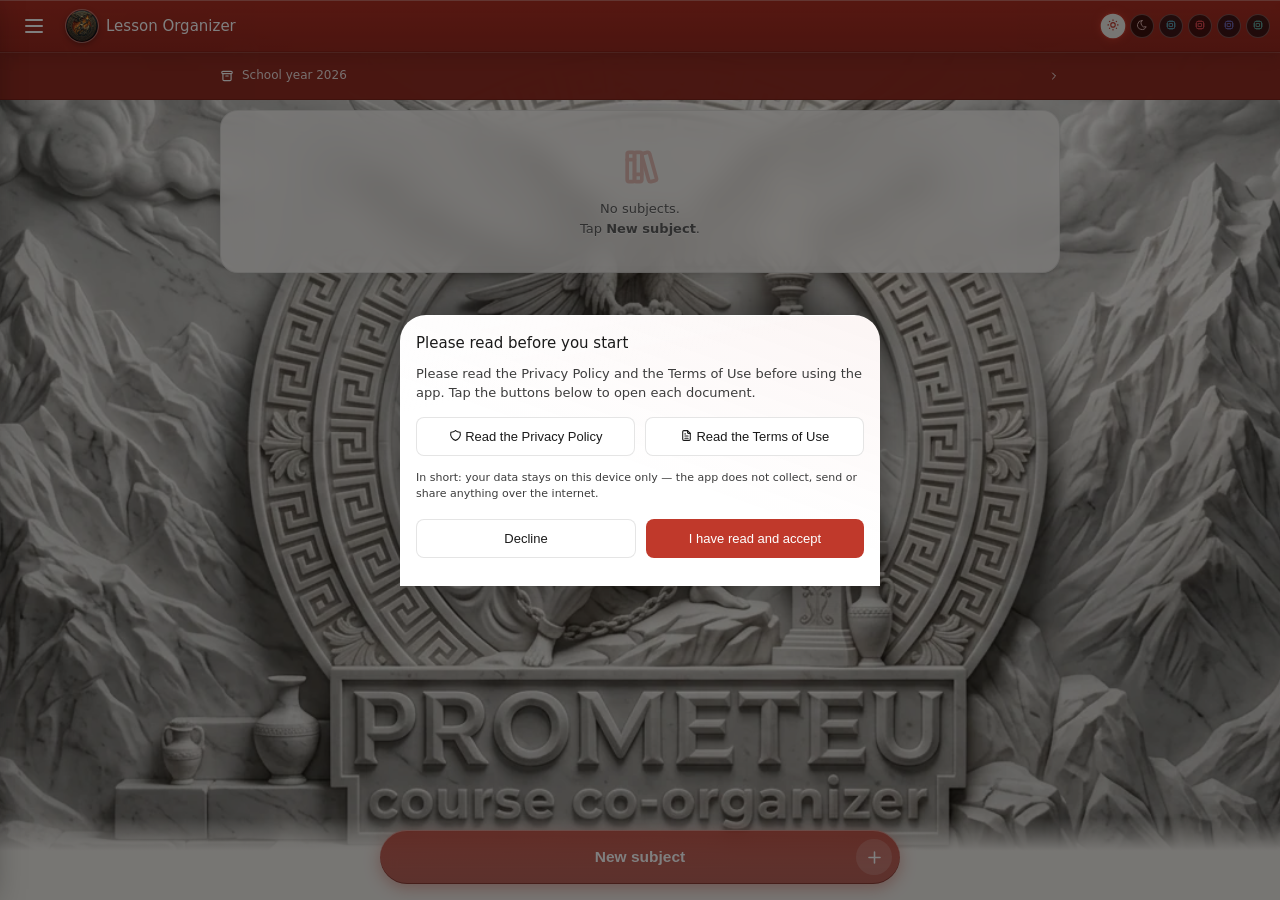
==== commit 5640b9cc: "Aviso de primeiro uso agora pede a leitura da politica (regra 7.5 da AppGallery) O pop-up que aparec" ====
--- a/index.html
+++ b/index.html
@@ -15,7 +15,7 @@
 <link rel="icon" type="image/png" href="icons/favicon-64.png">
 <link rel="preconnect" href="https://fonts.googleapis.com">
 <link href="https://fonts.googleapis.com/css2?family=Orbitron:wght@600;700;900&family=Rajdhani:wght@500;600;700&family=Chakra+Petch:wght@600;700&family=IBM+Plex+Sans:wght@400;500;600&display=swap" rel="stylesheet">
-<link rel="stylesheet" href="styles.css?v=3dfb007ff9">
+<link rel="stylesheet" href="styles.css?v=d12b204ab8">
 </head>
 <body class="L">
 <div id="root" class="L">
@@ -345,17 +345,18 @@
 
 <div class="modal-wrap" id="cmodal">
   <div class="modal-box">
-    <div class="modal-title">Bem-vindo!</div>
+    <div class="modal-title">Leia antes de começar</div>
     <div class="im-body">
-      <div>Seus dados ficam somente neste aparelho — nada é enviado para a internet. Ao continuar, você concorda com os Termos de Uso e a Política de Privacidade (disponíveis no menu ☰ → Ajuda).</div>
+      <div>Leia a Política de Privacidade e os Termos de Uso antes de usar o app. Toque nos botões abaixo para abrir cada documento.</div>
       <div class="btn-row" style="margin-top:4px">
-        <button class="btn-sec" onclick="openLegal('termos')">Termos de Uso</button>
-        <button class="btn-sec" onclick="openLegal('priv')">Política de Privacidade</button>
+        <button class="btn-sec" onclick="openLegal('priv')"><i class="ti ti-shield" aria-hidden="true"></i> Ler a Política de Privacidade</button>
+        <button class="btn-sec" onclick="openLegal('termos')"><i class="ti ti-file-text" aria-hidden="true"></i> Ler os Termos de Uso</button>
       </div>
+      <div class="fhint">Em resumo: seus dados ficam somente neste aparelho — o app não coleta, não envia e não compartilha nada pela internet.</div>
     </div>
     <div class="btn-row">
       <button class="btn-sec" onclick="recusarConsent()">Recusar</button>
-      <button class="btn-pri" onclick="aceitarConsent()">Aceitar e começar</button>
+      <button class="btn-pri" onclick="aceitarConsent()">Li e aceito</button>
     </div>
   </div>
 </div>
@@ -391,7 +392,7 @@
 <div id="toast-zone" aria-live="polite"></div>
 
 </div>
-<script src="i18n.js?v=3dfb007ff9"></script>
-<script src="app.js?v=3dfb007ff9"></script>
+<script src="i18n.js?v=d12b204ab8"></script>
+<script src="app.js?v=d12b204ab8"></script>
 </body>
 </html>
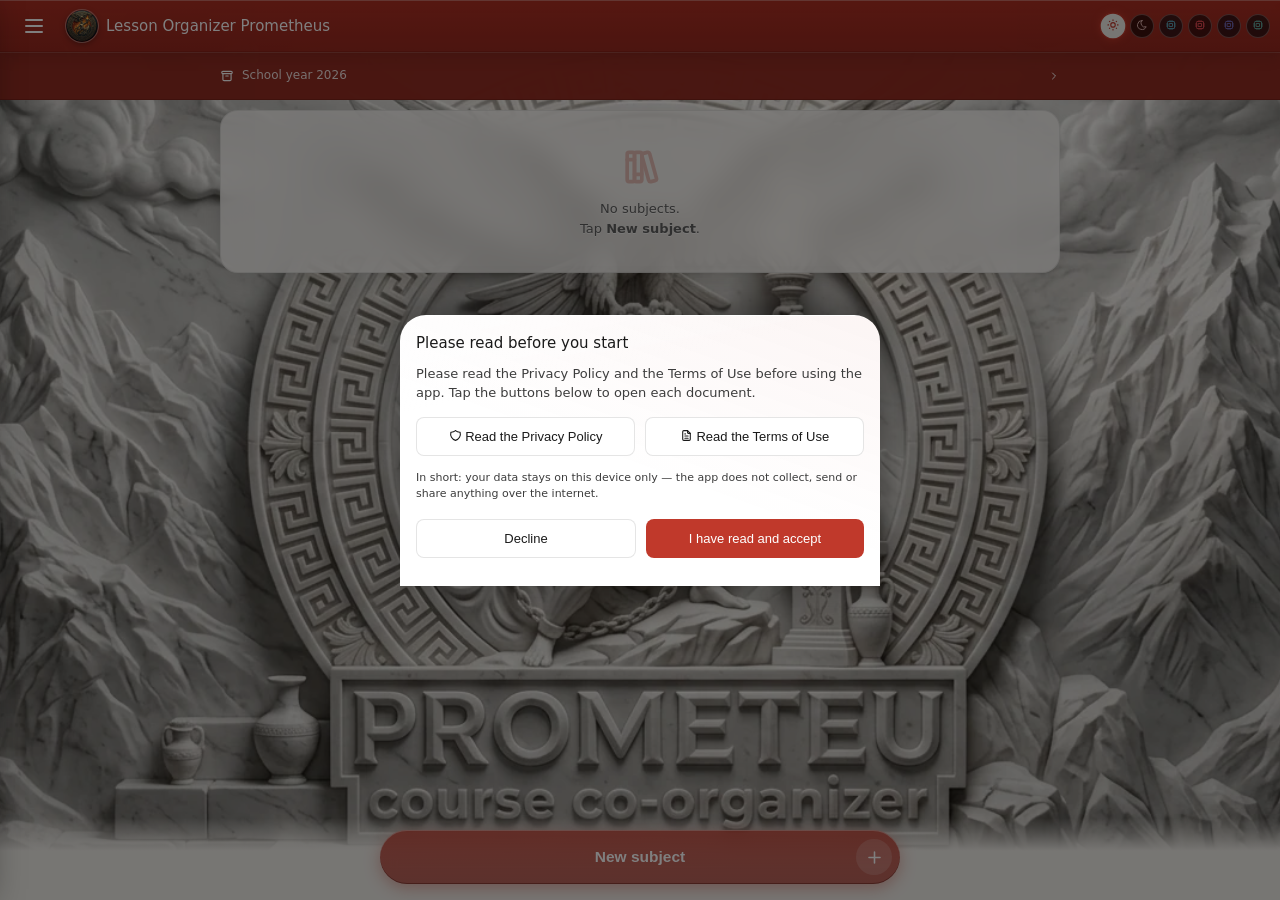
==== commit 453ff3a5: "Nome do app agora e "Organizador de Aulas Prometeu" (exigencia da ficha da loja)" ====
--- a/index.html
+++ b/index.html
@@ -4,7 +4,7 @@
 <meta charset="UTF-8">
 <meta name="viewport" content="width=device-width, initial-scale=1.0, viewport-fit=cover, interactive-widget=resizes-content">
 <meta http-equiv="Content-Security-Policy" content="default-src 'self'; script-src 'self' 'unsafe-inline' https://www.youtube.com; style-src 'self' 'unsafe-inline' https://fonts.googleapis.com; font-src https://fonts.gstatic.com; img-src 'self' data: blob: https://i.ytimg.com; media-src 'self' blob:; connect-src 'self' https://www.youtube.com; frame-src https://www.youtube.com https://www.youtube-nocookie.com; object-src 'none'; base-uri 'self'">
-<title>Organizador de Aulas</title>
+<title>Organizador de Aulas Prometeu</title>
 <link rel="manifest" href="manifest.json">
 <meta name="theme-color" content="#050b13">
 <meta name="mobile-web-app-capable" content="yes">
@@ -15,7 +15,7 @@
 <link rel="icon" type="image/png" href="icons/favicon-64.png">
 <link rel="preconnect" href="https://fonts.googleapis.com">
 <link href="https://fonts.googleapis.com/css2?family=Orbitron:wght@600;700;900&family=Rajdhani:wght@500;600;700&family=Chakra+Petch:wght@600;700&family=IBM+Plex+Sans:wght@400;500;600&display=swap" rel="stylesheet">
-<link rel="stylesheet" href="styles.css?v=d12b204ab8">
+<link rel="stylesheet" href="styles.css?v=5ca78663c5">
 </head>
 <body class="L">
 <div id="root" class="L">
@@ -108,7 +108,13 @@
       <button class="tbk" id="menuBtn" onclick="openMenu()" aria-label="Abrir menu"><i class="ti ti-menu-2" aria-hidden="true"></i></button>
       <!-- logo-medalhão (decorativa): troca sozinha por CSS conforme o tema -->
       <span class="app-logo" aria-hidden="true"></span>
-      <span class="ttl">Organizador de Aulas</span>
+      <!-- O nome inteiro so cabe na barra a partir de ~760px de largura. Em
+           telefone entra so a marca "Prometeu" (14/09/2026): antes o titulo
+           era cortado em "ORGANIZA...", justamente a parte que se confunde
+           com os outros organizadores de aula. As duas formas ja sao chave no
+           i18n.js ("Organizador de Aulas Prometeu" e "Prometeu", que e o nome
+           do tema), entao nao ha texto novo para traduzir. -->
+      <span class="ttl"><span class="ttl-longo">Organizador de Aulas Prometeu</span><span class="ttl-curto">Prometeu</span></span>
       <button class="tbk undo-btn" onclick="desfazerAcao()" aria-label="Desfazer a última alteração" hidden><i class="ti ti-undo" aria-hidden="true"></i></button><button class="tbk lix-btn" onclick="abrirLixeira()" aria-label="Lixeira" hidden><i class="ti ti-trash" aria-hidden="true"></i><span class="lix-n"></span></button>
       <div class="theme-group" role="group" aria-label="Tema"></div>
     </div>
@@ -283,7 +289,7 @@
 <nav class="drawer" id="drawer" aria-label="Menu principal">
   <div class="dw-head">
     <span class="app-logo" aria-hidden="true"></span>
-    <div><b>Organizador de Aulas</b><span id="dw-ver">Prometeu</span></div>
+    <div><b>Organizador de Aulas Prometeu</b><span id="dw-ver">Versão</span></div>
     <button class="tbk dw-x" onclick="closeMenu()" aria-label="Fechar menu"><i class="ti ti-x" aria-hidden="true"></i></button>
   </div>
   <button class="dw-proj" onclick="openProjetos()">
@@ -392,7 +398,7 @@
 <div id="toast-zone" aria-live="polite"></div>
 
 </div>
-<script src="i18n.js?v=d12b204ab8"></script>
-<script src="app.js?v=d12b204ab8"></script>
+<script src="i18n.js?v=5ca78663c5"></script>
+<script src="app.js?v=5ca78663c5"></script>
 </body>
 </html>
--- a/styles.css
+++ b/styles.css
@@ -34,6 +34,7 @@
 .tbk{background:none;border:none;color:#fff;cursor:pointer;width:38px;height:38px;border-radius:50%;display:flex;align-items:center;justify-content:center;font-size:22px}
 .tbk:hover{background:rgba(255,255,255,0.15)}
 .ttl{flex:1;font-size:calc(15px*var(--fscale));font-weight:500;white-space:nowrap;overflow:hidden;text-overflow:ellipsis}
+.ttl-curto{display:none}
 .tbtn{background:none;border:none;color:#fff;cursor:pointer;width:38px;height:38px;border-radius:50%;display:flex;align-items:center;justify-content:center;font-size:19px}
 .tbtn:hover{background:rgba(255,255,255,0.15)}
 .theme-btn{display:flex;align-items:center;gap:5px;padding:4px 12px;border-radius:999px;border:0.5px solid rgba(255,255,255,0.3);cursor:pointer;font-size:12px;color:#fff;background:rgba(255,255,255,0.1);flex-shrink:0}
@@ -713,6 +714,58 @@
   .modal-box{border-radius:16px}
   .P .modal-box{border-radius:0}
   .toast{max-width:520px}
+}
+
+/* ===== O nome do app na barra: inteiro no tablet, so a marca no telefone =====
+   Medido em 14/09/2026, com a fileira de 6 temas ocupando 169px dos 360:
+   sobram 67px para o titulo. "Organizador de Aulas Prometeu" pede 218px no tema
+   claro e 306px no tema Prometeu (Orbitron em maiusculas), e era cortado em
+   "ORGANIZA..." - justamente o pedaco que se confunde com os outros
+   organizadores de aula. Com o nome antigo cortava igual, entao nao e defeito
+   novo; a correcao e mostrar por LARGURA, nunca por reticencias.
+   O par de <span> (.ttl-longo / .ttl-curto) esta no index.html; as duas formas
+   ja sao chave do i18n.js, entao traduzem sozinhas.
+   Abaixo de 400px nem "PROMETEU" cabia (pede 92px no tema Prometeu), e ai se
+   aperta o ESPACAMENTO - nunca o tamanho do alvo de toque, que continua 48px no
+   menu e 24px nos quadradinhos de tema. */
+@media (max-width:759px){
+  .ttl-longo{display:none}
+  .ttl-curto{display:inline}
+}
+@media (max-width:399px){
+  /* O alvo de toque ampliado de cada quadradinho (::after, 32x40px sobre um
+     botao de 24px) transborda ~4px para cada lado, e no tema ATIVO o scale de
+     1,12 leva isso a ~5,4px. Abaixo de 400px sobram so 2,6px ate a borda: no
+     Sinal Noturno, cujo ativo e o ULTIMO da fileira, a pagina inteira ganhava
+     2px de rolagem lateral (medido 14/09/2026 em 360 e 390px; de 412px para
+     cima nao acontece). O `clip` apara so o pedaco que ja estava fora da tela,
+     entao nenhum alvo de toque alcancavel diminui. Navegador sem `clip`
+     ignora a linha e volta ao comportamento de antes. */
+  .topbar{padding:0 6px;gap:5px;overflow-x:clip}
+  .theme-group{gap:2px}
+  .P .ttl{letter-spacing:0}
+  /* Os dois botoes extras da barra cabem 48px cada, e a lixeira, depois do 1o
+     descarte, fica ali PARA SEMPRE (app.js, atualizarLixBtn) - ou seja, o
+     aperto e o estado normal de quem ja usou o app, nao uma excecao.
+     Com UM extra faltam 48px: sai o medalhao (decorativo, aria-hidden) e o
+     espacamento encolhe mais um pouco, o bastante para "PROMETEU" (88px no
+     tema Prometeu) ainda caber inteiro.
+     Com os DOIS faltam 96px: nem a marca cabe, e ai o titulo sai inteiro. Ele
+     e rotulo; os quadradinhos de tema sao controle, e controle nao se corta na
+     borda. Nenhum alvo de toque muda de tamanho em nenhum dos dois casos.
+     Navegador sem :has() (anterior a 2023) simplesmente volta ao que era. */
+  .topbar:has(.undo-btn:not([hidden])) .app-logo,
+  .topbar:has(.lix-btn:not([hidden])) .app-logo{display:none}
+  .topbar:has(.undo-btn:not([hidden])),
+  .topbar:has(.lix-btn:not([hidden])){padding:0 4px;gap:4px}
+  .topbar:has(.undo-btn:not([hidden])) .theme-group,
+  .topbar:has(.lix-btn:not([hidden])) .theme-group{gap:1px}
+  .topbar:has(.undo-btn:not([hidden])):has(.lix-btn:not([hidden])) .ttl{display:none}
+  /* Com os dois, o medalhao VOLTA: sozinho ele pede 32px onde o nome pedia 88,
+     cabe na folga que sobrou e continua sendo a marca na barra. Sem ele
+     ficariam ~47px de buraco entre o ultimo tema e a borda. */
+  .topbar:has(.undo-btn:not([hidden])):has(.lix-btn:not([hidden])) .app-logo{display:block}
+  .topbar:has(.undo-btn:not([hidden])):has(.lix-btn:not([hidden])) .theme-group{margin-left:auto}
 }
 
 /* ===== Modo demonstração: legenda grande + holofote ===== */
